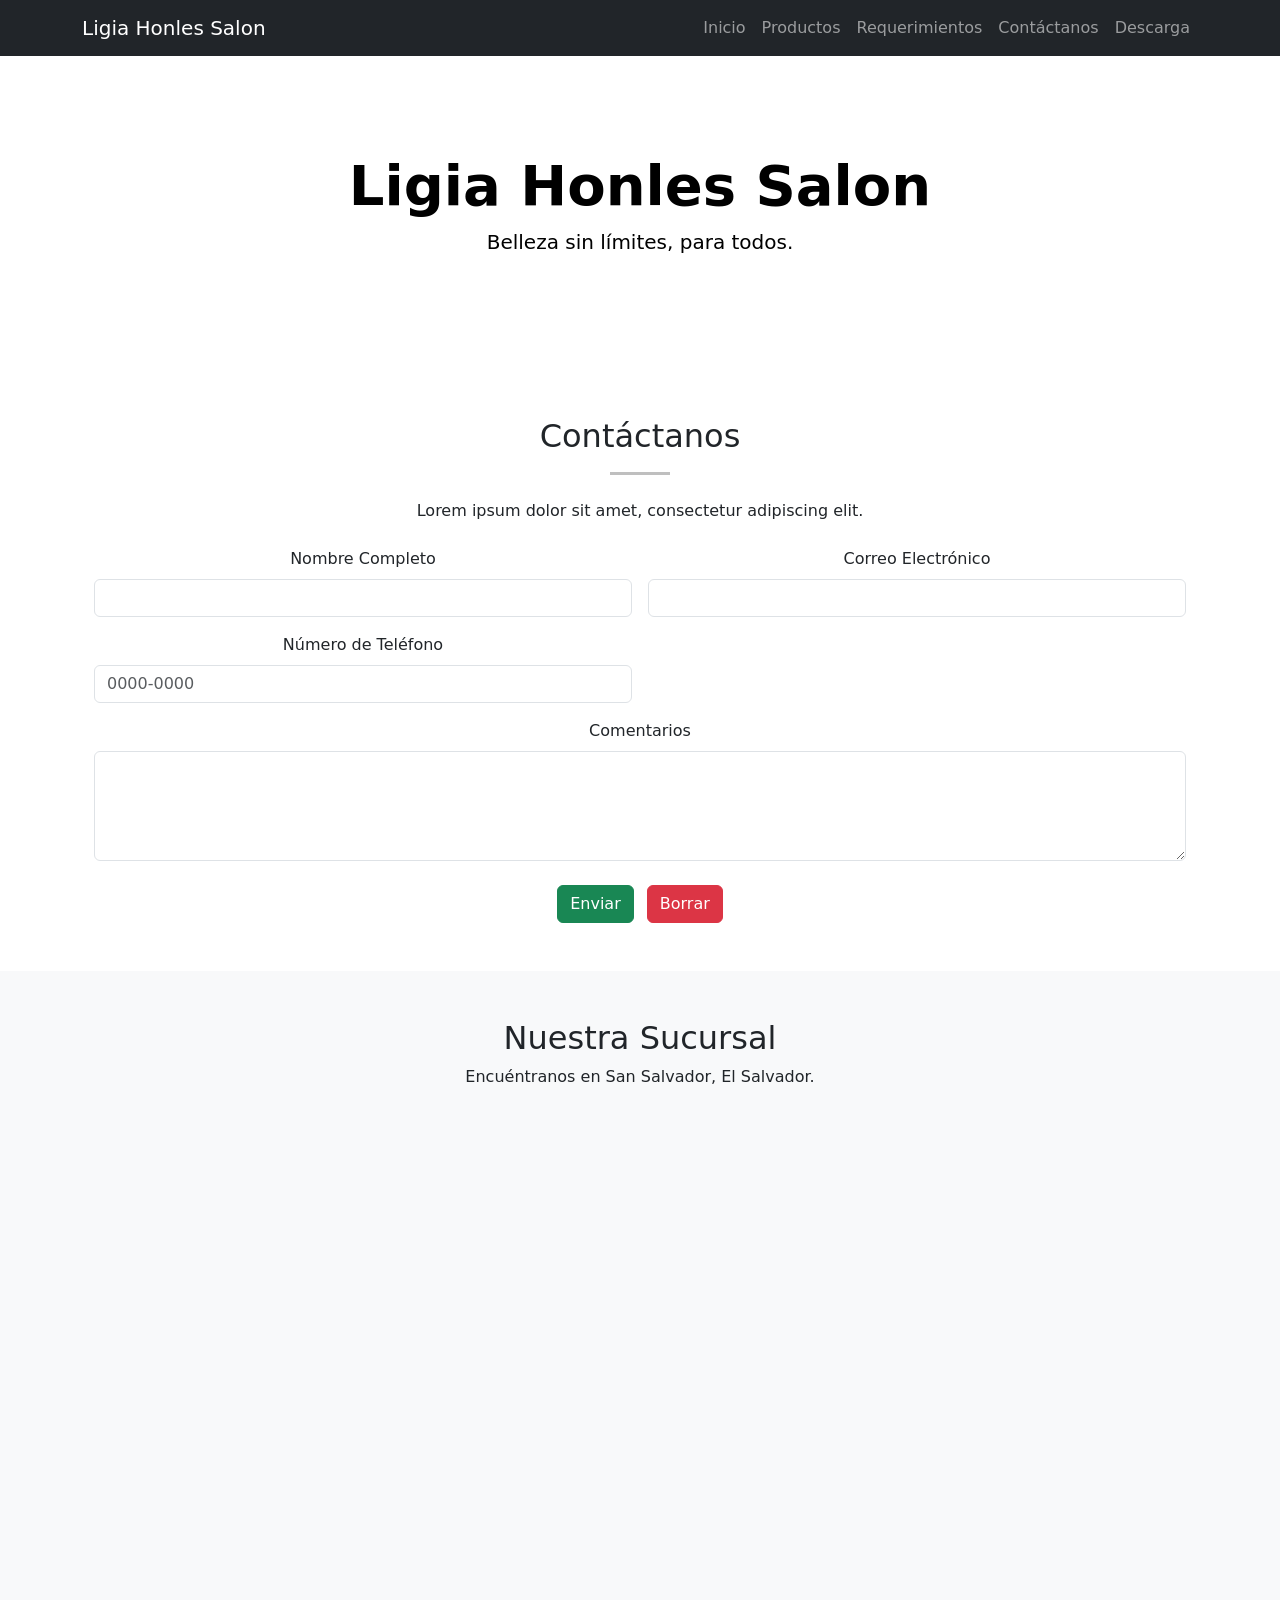
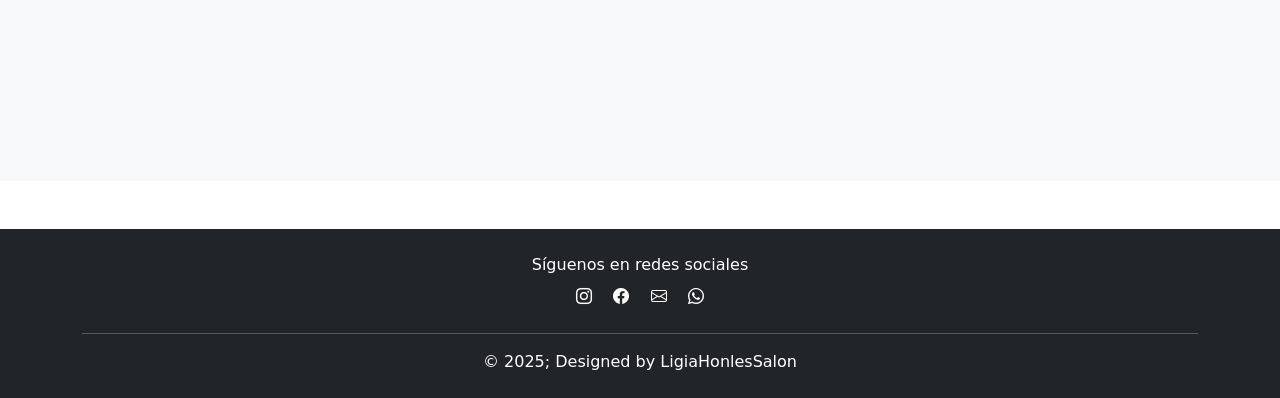
==== paginas/contactanos.html @ 9eae888b "Agrega páginas principales del sitio (index, contacto, descarga, producto, requerimientos) con estru" ====
<!DOCTYPE html>
<html lang="es">
<head>
  <meta charset="UTF-8">
  <meta name="viewport" content="width=device-width, initial-scale=1">
  <title>Ligia Honles Salon - Contáctanos</title>
  <!--////////// NOOO TOCAAR  //////////-->
  <!-- Bootstrap CSS -->
     <!-- La libreria de donde sacamos todas las stylesheets para hacer la pagina -->
  <link href="https://cdn.jsdelivr.net/npm/bootstrap@5.3.2/dist/css/bootstrap.min.css" rel="stylesheet">
  <!-- Bootstrap Icons -->
  <link href="https://cdn.jsdelivr.net/npm/bootstrap-icons@1.10.5/font/bootstrap-icons.css" rel="stylesheet">
</head>

<body>

  <!--ESTA ES LA BARRA DE NAVEGACION, NO LA TOQUEEEEN -->
  <nav class="navbar navbar-expand-lg navbar-dark bg-dark">
    <div class="container">
      <a class="navbar-brand" href="../index.html">Ligia Honles Salon</a>
      <button class="navbar-toggler" type="button" data-bs-toggle="collapse" data-bs-target="#navbarNav"
        aria-controls="navbarNav" aria-expanded="false" aria-label="Toggle navigation">
        <span class="navbar-toggler-icon"></span>
      </button>
      <div class="collapse navbar-collapse" id="navbarNav">
        <ul class="navbar-nav ms-auto">
          <li class="nav-item"><a class="nav-link" href="../index.html">Inicio</a></li>
          <li class="nav-item"><a class="nav-link" href="producto.html">Productos</a></li>
          <li class="nav-item"><a class="nav-link" href="requerimientos.html">Requerimientos</a></li>
          <li class="nav-item"><a class="nav-link" href="contactanos.html">Contáctanos</a></li>
          <li class="nav-item"><a class="nav-link" href="descarga.html">Descarga</a></li>
        </ul>
      </div>
    </div>
  </nav>

<!--hoover/ o vanda que va arriba -->
  <header id="inicio" class="text-center py-5 text-black"
    style="background-image: url('#####'); background-size: cover; background-position: center;">
      <!-- CAMBIAR ##### por la imagen de El salon de belleza Buena Calidadd, para hacerlo chivo -->
    <div class="container py-5">
      <h1 class="display-4 fw-bold">Ligia Honles Salon</h1>
      <p class="lead">Belleza sin límites, para todos.</p>
    </div>
  </header>

  <!--CONTACTO -->
    <!--ESTE ES EL FORMULARIO DE CONTACTACION-->
      <!--TENEMOS QUE AGREGAR A DONDE SE DEBERA ENVIAR LOS FORMULARIOS QUE SE CREES PORQUE NO ESTA PUESTO. -->
  <section id="contacto" class="py-5">
    <div class="container text-center">
      <h2>Contáctanos</h2>
      <hr class="mx-auto mb-4" style="width: 60px; height: 3px; background-color: #000; border: none;">
      <p>Lorem ipsum dolor sit amet, consectetur adipiscing elit.</p>

      <div class="container mt-4">
        <form id="formularioContacto" class="row g-3 needs-validation" novalidate>
          <div class="col-md-6">
            <label for="nombre" class="form-label">Nombre Completo</label>
            <input type="text" class="form-control" id="nombre" required>
            <div class="invalid-feedback">Por favor ingresa tu nombre.</div>
          </div>

          <div class="col-md-6">
            <label for="correo" class="form-label">Correo Electrónico</label>
            <input type="email" class="form-control" id="correo" required>
            <div class="invalid-feedback">Por favor ingresa un correo válido.</div>
          </div>

          <div class="col-md-6">
            <label for="telefono" class="form-label">Número de Teléfono</label>
            <input type="text" class="form-control" id="telefono" placeholder="0000-0000" required>
            <div class="invalid-feedback">Por favor ingresa tu número de teléfono.</div>
          </div>

          <div class="col-12">
            <label for="comentarios" class="form-label">Comentarios</label>
            <textarea class="form-control" id="comentarios" rows="4" required></textarea>
            <div class="invalid-feedback">Por favor escribe un comentario.</div>
          </div>

          <div class="col-12 text-center mt-4">
            <button type="submit" class="btn btn-success me-2">Enviar</button>
            <button type="reset" class="btn btn-danger">Borrar</button>
          </div>
        </form>
      </div>
    </div>
  </section>

  <!--MODAL DE ÉXITO -->
  <div class="modal fade" id="modalExito" tabindex="-1" aria-labelledby="modalExitoLabel" aria-hidden="true">
    <div class="modal-dialog modal-dialog-centered">
      <div class="modal-content text-center">
        <div class="modal-body">
          <i class="bi bi-check-circle-fill text-success" style="font-size: 3rem;"></i>
          <h4 class="mt-3">Formulario Enviado</h4>
          <p>¡Tu mensaje ha sido enviado exitosamente!</p>
          <button type="button" class="btn btn-primary" data-bs-dismiss="modal">Aceptar</button>
        </div>
      </div>
    </div>
  </div>
<!--UBICACIÓN / MAPA -->
<section id="ubicacion" class="py-5 bg-light">
  <div class="container text-center">
    <h2>Nuestra Sucursal</h2>
    <p>Encuéntranos en San Salvador, El Salvador.</p>

    <!--Mapa incrustado desde Google Maps -->
    <div class="ratio ratio-16x9">
      <iframe 
        src="https://www.google.com/maps/embed?pb=!1m18!1m12!1m3!1d124030.15698473665!2d-89.29777679703066!3d13.72193674887695!2m3!1f0!2f0!3f0!3m2!1i1024!2i768!4f13.1!3m3!1m2!1s0x8f632fd12d4cded7%3A0x57c7e863d8915905!2sLigia%20Honles%20Sal%C3%B3n!5e0!3m2!1ses!2ssv!4v1759087038781!5m2!1ses!2ssv" 
        width="600" 
        height="450" 
        style="border:0;" 
        allowfullscreen="" 
        loading="lazy" 
        referrerpolicy="no-referrer-when-downgrade">
      </iframe>
    </div>
  </div>
</section>


  <!--FOOTER -->
  <!--//////////////////// PHONK NECESITO QUE PONGAS LOS ENLACES DE NUESTRAS REDES SOCIALES AQUI y en todas las paginas ///////////////-->
  <footer class="bg-dark text-white text-center py-4 mt-5">
    <div class="container">
      <p class="mb-2">Síguenos en redes sociales</p>
      <a href="#" class="text-white me-3"><i class="bi bi-instagram"></i></a>
      <a href="#" class="text-white me-3"><i class="bi bi-facebook"></i></a>
      <a href="#" class="text-white me-3"><i class="bi bi-envelope"></i></a>
      <a href="#" class="text-white"><i class="bi bi-whatsapp"></i></a>
      <hr class="bg-white mt-4">
      <p class="mb-0">© 2025; Designed by LigiaHonlesSalon</p>
    </div>
  </footer>
             <!--///// SCRIPT DE EL FORMULARIO, EL CUAL VALIDA LA INFO DE LOS FORMULARIOS /////-->
  <!-- /////////////// ESTE SCRIPT SOLO TOCAR SI SABES LO QUE HACES, SI NO NO LO TOQUES /////////////// -->
  <!-- Bootstrap JS -->
  <script src="https://cdn.jsdelivr.net/npm/bootstrap@5.3.2/dist/js/bootstrap.bundle.min.js"></script>

  <!-- VALIDACIÓN Y MODAL -->
  <script>
    const form = document.getElementById('formularioContacto');

    form.addEventListener('submit', function (event) {
      event.preventDefault();
      event.stopPropagation();

      if (!form.checkValidity()) {
        form.classList.add('was-validated');
      } else {
        form.classList.remove('was-validated');
        const modal = new bootstrap.Modal(document.getElementById('modalExito'));
        modal.show();
        form.reset();
      }
    });
  </script>
</body>

</html>
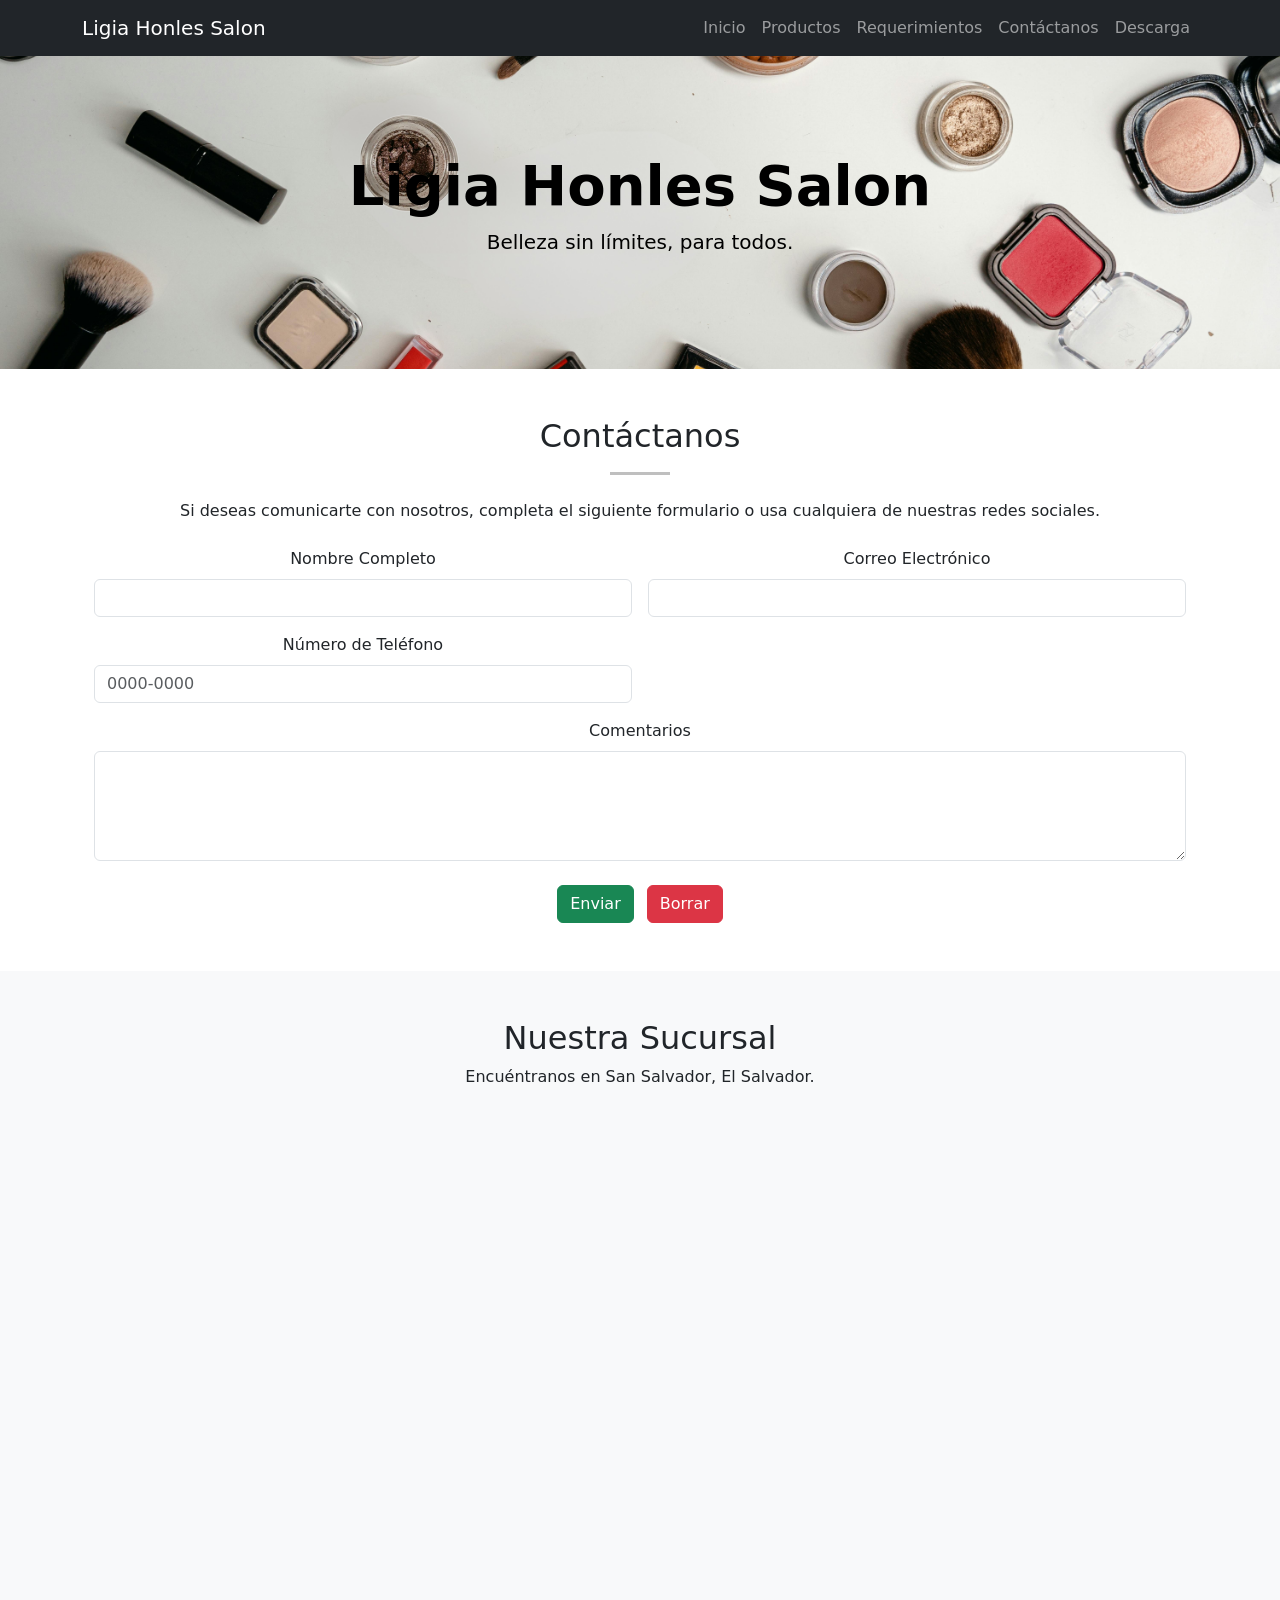
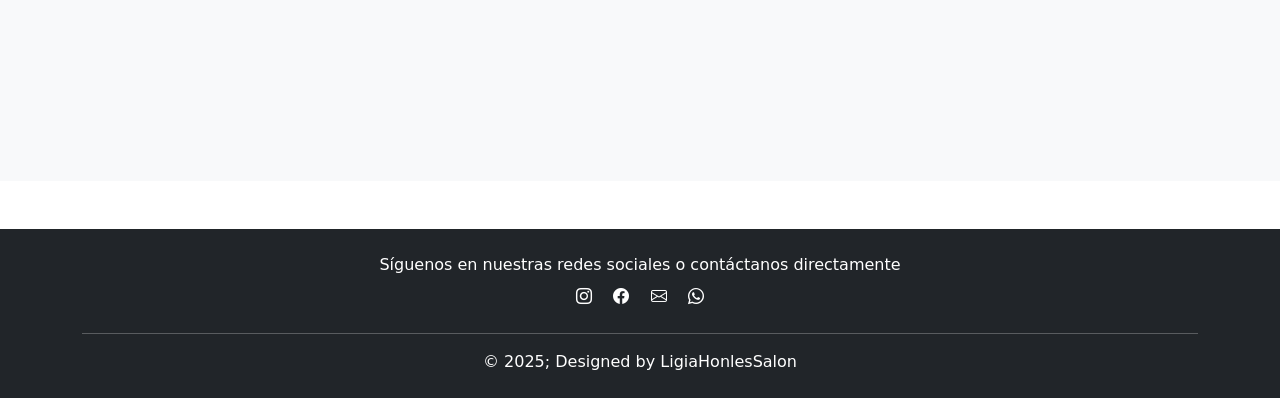
==== commit 9463fd15: "Refactor completo de páginas HTML del sistema Ligia Honles Salon Ok, esto fue una limpieza profunda." ====
--- a/paginas/contactanos.html
+++ b/paginas/contactanos.html
@@ -4,17 +4,16 @@
   <meta charset="UTF-8">
   <meta name="viewport" content="width=device-width, initial-scale=1">
   <title>Ligia Honles Salon - Contáctanos</title>
-  <!--////////// NOOO TOCAAR  //////////-->
-  <!-- Bootstrap CSS -->
-     <!-- La libreria de donde sacamos todas las stylesheets para hacer la pagina -->
+  <!-- Bootstrap: esto carga los estilos base para que todo se vea bien, asi no usamos tanto css por separado -->
   <link href="https://cdn.jsdelivr.net/npm/bootstrap@5.3.2/dist/css/bootstrap.min.css" rel="stylesheet">
   <!-- Bootstrap Icons -->
   <link href="https://cdn.jsdelivr.net/npm/bootstrap-icons@1.10.5/font/bootstrap-icons.css" rel="stylesheet">
+
 </head>
 
 <body>
 
-  <!--ESTA ES LA BARRA DE NAVEGACION, NO LA TOQUEEEEN -->
+  <!-- Esta es la Barra de navegación. Facil y no tan complejo, pero suficiente para moverse entre las páginas del sitio -->
   <nav class="navbar navbar-expand-lg navbar-dark bg-dark">
     <div class="container">
       <a class="navbar-brand" href="../index.html">Ligia Honles Salon</a>
@@ -24,6 +23,7 @@
       </button>
       <div class="collapse navbar-collapse" id="navbarNav">
         <ul class="navbar-nav ms-auto">
+          <!-- Enlaces internos. Todos apuntan a páginas dentro de la carpeta /paginas -->
           <li class="nav-item"><a class="nav-link" href="../index.html">Inicio</a></li>
           <li class="nav-item"><a class="nav-link" href="producto.html">Productos</a></li>
           <li class="nav-item"><a class="nav-link" href="requerimientos.html">Requerimientos</a></li>
@@ -33,81 +33,82 @@
       </div>
     </div>
   </nav>
-
-<!--hoover/ o vanda que va arriba -->
+  <!-- Encabezado principal/Hoover. Tiene fondo con imagen, pero hay que revisar que el path esté bien -->
   <header id="inicio" class="text-center py-5 text-black"
-    style="background-image: url('#####'); background-size: cover; background-position: center;">
-      <!-- CAMBIAR ##### por la imagen de El salon de belleza Buena Calidadd, para hacerlo chivo -->
+    style="background-image: url('../img/hoover\ web.svg'); background-size: cover; background-position: center;">
     <div class="container py-5">
       <h1 class="display-4 fw-bold">Ligia Honles Salon</h1>
       <p class="lead">Belleza sin límites, para todos.</p>
     </div>
   </header>
 
-  <!--CONTACTO -->
-    <!--ESTE ES EL FORMULARIO DE CONTACTACION-->
-      <!--TENEMOS QUE AGREGAR A DONDE SE DEBERA ENVIAR LOS FORMULARIOS QUE SE CREES PORQUE NO ESTA PUESTO. -->
-  <section id="contacto" class="py-5">
-    <div class="container text-center">
-      <h2>Contáctanos</h2>
-      <hr class="mx-auto mb-4" style="width: 60px; height: 3px; background-color: #000; border: none;">
-      <p>Lorem ipsum dolor sit amet, consectetur adipiscing elit.</p>
+ <!-- Contact Form Section/ Aqui inicia la seccion de Contactanos -->
+<section id="contacto" class="py-5">
+  <div class="container text-center">
+    <h2>Contáctanos</h2>
+    <hr class="mx-auto mb-4" style="width: 60px; height: 3px; background-color: #000; border: none;">
+    <p>Si deseas comunicarte con nosotros, completa el siguiente formulario o usa cualquiera de nuestras redes sociales.</p>
 
-      <div class="container mt-4">
-        <form id="formularioContacto" class="row g-3 needs-validation" novalidate>
-          <div class="col-md-6">
-            <label for="nombre" class="form-label">Nombre Completo</label>
-            <input type="text" class="form-control" id="nombre" required>
-            <div class="invalid-feedback">Por favor ingresa tu nombre.</div>
-          </div>
+    <div class="container mt-4">
+      <form id="formularioContacto" class="row g-3 needs-validation" novalidate>
+        <!-- Full Name Field: only letters allowed, max 75 characters/ El nombre del usuario con el que se enviara el Formulario-->
+        <div class="col-md-6">
+          <label for="nombre" class="form-label">Nombre Completo</label>
+          <input type="text" class="form-control" id="nombre" maxlength="75" pattern="^[A-Za-zÁÉÍÓÚáéíóúÑñ\s]+$" required>
+          <div class="invalid-feedback">El nombre debe contener solo letras y no exceder los 75 caracteres.</div>
+        </div>
 
-          <div class="col-md-6">
-            <label for="correo" class="form-label">Correo Electrónico</label>
-            <input type="email" class="form-control" id="correo" required>
-            <div class="invalid-feedback">Por favor ingresa un correo válido.</div>
-          </div>
+        <!-- Email Field: must be valid format and between 15–75 characters/ Campo donde el usuario sampa su Email en el formulario -->
+        <div class="col-md-6">
+          <label for="correo" class="form-label">Correo Electrónico</label>
+          <input type="email" class="form-control" id="correo" minlength="15" maxlength="75" required>
+          <div class="invalid-feedback">Ingresa un correo válido</div>
+        </div>
 
-          <div class="col-md-6">
-            <label for="telefono" class="form-label">Número de Teléfono</label>
-            <input type="text" class="form-control" id="telefono" placeholder="0000-0000" required>
-            <div class="invalid-feedback">Por favor ingresa tu número de teléfono.</div>
-          </div>
+        <!-- Phone Field: only digits, max 15 characters/ Este es el campo donde el usuario Pone su numero de telefono en el formulario -->
+        <div class="col-md-6">
+          <label for="telefono" class="form-label">Número de Teléfono</label>
+          <input type="tel" class="form-control" id="telefono" pattern="^[0-9]{8,15}$" maxlength="15" placeholder="0000-0000" required>
+          <div class="invalid-feedback">Ingresa un número válido entre 8 y 15 dígitos.</div>
+        </div>
 
-          <div class="col-12">
-            <label for="comentarios" class="form-label">Comentarios</label>
-            <textarea class="form-control" id="comentarios" rows="4" required></textarea>
-            <div class="invalid-feedback">Por favor escribe un comentario.</div>
-          </div>
+        <!-- Comments Field/La seccion de Comentarios del formulario -->
+        <div class="col-12">
+          <label for="comentarios" class="form-label">Comentarios</label>
+          <textarea class="form-control" id="comentarios" rows="4" required></textarea>
+          <div class="invalid-feedback">Este campo no puede estar vacío.</div>
+        </div>
 
-          <div class="col-12 text-center mt-4">
-            <button type="submit" class="btn btn-success me-2">Enviar</button>
-            <button type="reset" class="btn btn-danger">Borrar</button>
-          </div>
-        </form>
-      </div>
+        <!-- Submit and Reset Buttons/ Estos son los Botones de Enviar y Borrar El formulario -->
+        <div class="col-12 text-center mt-4">
+          <button type="submit" class="btn btn-success me-2">Enviar</button>
+          <button type="reset" class="btn btn-danger">Borrar</button>
+        </div>
+      </form>
     </div>
-  </section>
+  </div>
+</section>
 
-  <!--MODAL DE ÉXITO -->
-  <div class="modal fade" id="modalExito" tabindex="-1" aria-labelledby="modalExitoLabel" aria-hidden="true">
-    <div class="modal-dialog modal-dialog-centered">
-      <div class="modal-content text-center">
-        <div class="modal-body">
-          <i class="bi bi-check-circle-fill text-success" style="font-size: 3rem;"></i>
-          <h4 class="mt-3">Formulario Enviado</h4>
-          <p>¡Tu mensaje ha sido enviado exitosamente!</p>
-          <button type="button" class="btn btn-primary" data-bs-dismiss="modal">Aceptar</button>
-        </div>
+<!-- Success modal/ la alerta al mandar el formulario -->
+<div class="modal fade" id="modalExito" tabindex="-1" aria-labelledby="modalExitoLabel" aria-hidden="true">
+  <div class="modal-dialog modal-dialog-centered">
+    <div class="modal-content text-center">
+      <div class="modal-body">
+        <i class="bi bi-check-circle-fill text-success" style="font-size: 3rem;"></i>
+        <h4 class="mt-3">Formulario Enviado</h4>
+        <p>¡Tu mensaje ha sido enviado exitosamente!</p>
+        <button type="button" class="btn btn-primary" data-bs-dismiss="modal">Aceptar</button>
       </div>
     </div>
   </div>
-<!--UBICACIÓN / MAPA -->
+</div>
+<!--UBICACION / MAPA -->
 <section id="ubicacion" class="py-5 bg-light">
   <div class="container text-center">
     <h2>Nuestra Sucursal</h2>
     <p>Encuéntranos en San Salvador, El Salvador.</p>
 
-    <!--Mapa incrustado desde Google Maps -->
+    <!--Mapa del local real sacado e incrustado desde Google Maps -->
     <div class="ratio ratio-16x9">
       <iframe 
         src="https://www.google.com/maps/embed?pb=!1m18!1m12!1m3!1d124030.15698473665!2d-89.29777679703066!3d13.72193674887695!2m3!1f0!2f0!3f0!3m2!1i1024!2i768!4f13.1!3m3!1m2!1s0x8f632fd12d4cded7%3A0x57c7e863d8915905!2sLigia%20Honles%20Sal%C3%B3n!5e0!3m2!1ses!2ssv!4v1759087038781!5m2!1ses!2ssv" 
@@ -123,42 +124,23 @@
 </section>
 
 
-  <!--FOOTER -->
-  <!--//////////////////// PHONK NECESITO QUE PONGAS LOS ENLACES DE NUESTRAS REDES SOCIALES AQUI y en todas las paginas ///////////////-->
-  <footer class="bg-dark text-white text-center py-4 mt-5">
-    <div class="container">
-      <p class="mb-2">Síguenos en redes sociales</p>
-      <a href="#" class="text-white me-3"><i class="bi bi-instagram"></i></a>
-      <a href="#" class="text-white me-3"><i class="bi bi-facebook"></i></a>
-      <a href="#" class="text-white me-3"><i class="bi bi-envelope"></i></a>
-      <a href="#" class="text-white"><i class="bi bi-whatsapp"></i></a>
-      <hr class="bg-white mt-4">
-      <p class="mb-0">© 2025; Designed by LigiaHonlesSalon</p>
-    </div>
-  </footer>
-             <!--///// SCRIPT DE EL FORMULARIO, EL CUAL VALIDA LA INFO DE LOS FORMULARIOS /////-->
-  <!-- /////////////// ESTE SCRIPT SOLO TOCAR SI SABES LO QUE HACES, SI NO NO LO TOQUES /////////////// -->
-  <!-- Bootstrap JS -->
+  <!-- Este es el footer para las redes y el copyright -->
+<footer class="bg-dark text-white text-center py-4 mt-5">
+  <div class="container">
+    <p class="mb-2">Síguenos en nuestras redes sociales o contáctanos directamente</p>
+    <a href="https://www.instagram.com/ligia.salon/" class="text-white me-3"><i class="bi bi-instagram"></i></a>
+    <a href="https://www.facebook.com/ligiahonlessalon/" class="text-white me-3"><i class="bi bi-facebook"></i></a>
+    <a href="mailto:ligiasalon5@gmail.com" target="_blank" class="text-white me-3"><i class="bi bi-envelope"></i></a>
+    <a href="https://api.whatsapp.com/send?phone=50379893306" class="text-white"><i class="bi bi-whatsapp"></i></a>
+    <hr class="bg-white mt-4">
+    <p class="mb-0">© 2025; Designed by LigiaHonlesSalon</p>
+  </div>
+</footer>
+
+ <!-- Bootstrap JS -->
   <script src="https://cdn.jsdelivr.net/npm/bootstrap@5.3.2/dist/js/bootstrap.bundle.min.js"></script>
-
-  <!-- VALIDACIÓN Y MODAL -->
-  <script>
-    const form = document.getElementById('formularioContacto');
-
-    form.addEventListener('submit', function (event) {
-      event.preventDefault();
-      event.stopPropagation();
-
-      if (!form.checkValidity()) {
-        form.classList.add('was-validated');
-      } else {
-        form.classList.remove('was-validated');
-        const modal = new bootstrap.Modal(document.getElementById('modalExito'));
-        modal.show();
-        form.reset();
-      }
-    });
-  </script>
+  <!-- Script de la validacion, porque asi es mas limpio el coidigo -->
+  <script src="../js/formValidation.js"></script>
 </body>
 
 </html>
